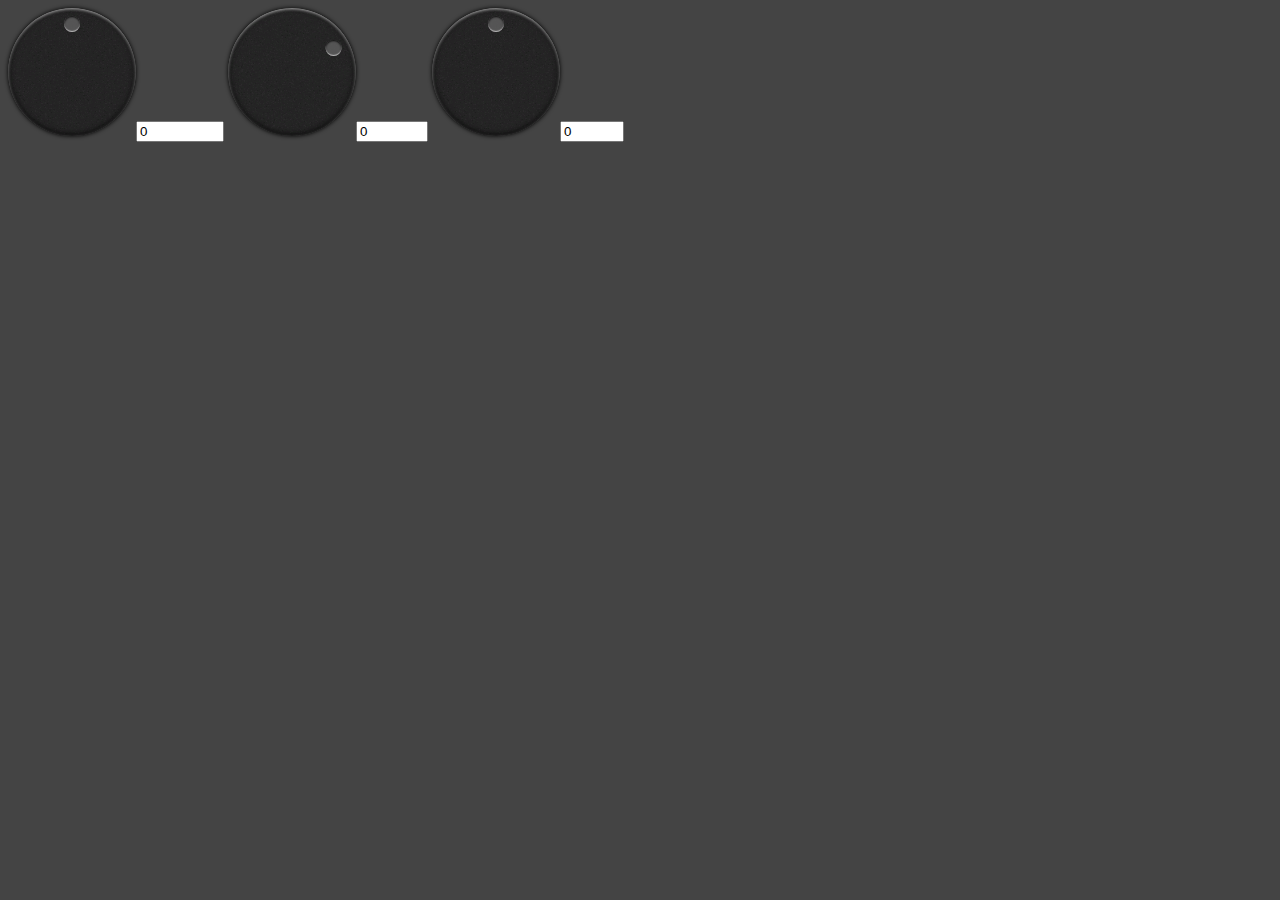
==== demo/index.html @ ceb41d31 "created git repository" ====
<!DOCTYPE html>
<html>
<head>
    <meta charset="utf-8" />
    <meta name="viewport" content="width=device-width" />
    <link rel="stylesheet" href="../jquery.knobby.css" >

    <style>
        body {
            background:#444;
        }
    </style>
</head>
<body>
        <input type="number" name="test" turn="10" value="0" min="-10000" max="10000" step="1" />

        <input type="number" name="test" turn=".5"  value="0" min="-5" max="10" step=".1" />

        <input type="number" name="test" turn="1"  value="0" min="0" max="100" step="10" />

        <script src="jquery.js"></script>
        <script src="../jquery.knobby.js"></script>
        <script>
            $("input[type=number]").knobby();
        </script>
</body>
</html>
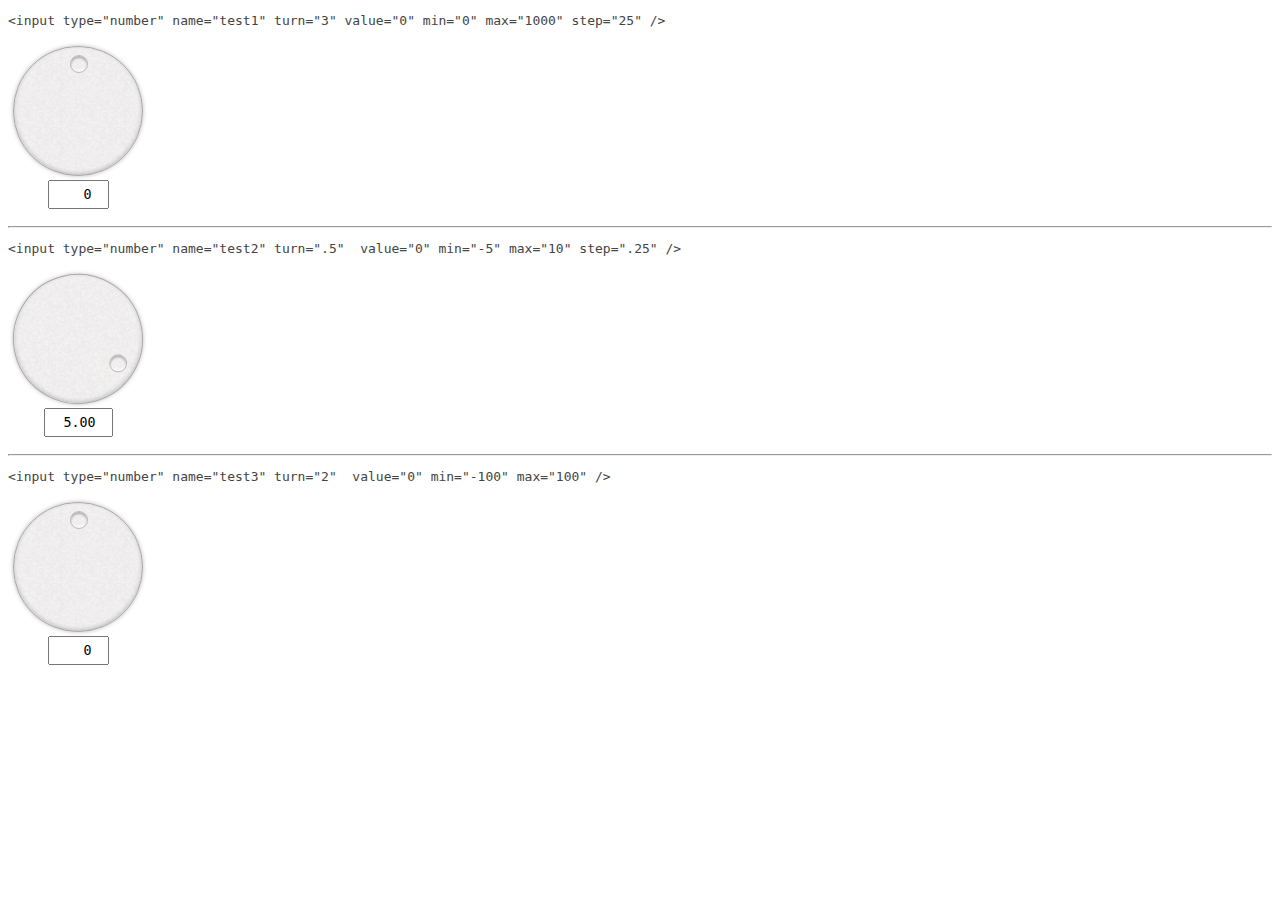
==== commit 33d7d0e1: "redraw on input change" ====
--- a/demo/index.html
+++ b/demo/index.html
@@ -3,25 +3,31 @@
 <head>
     <meta charset="utf-8" />
     <meta name="viewport" content="width=device-width" />
-    <link rel="stylesheet" href="../jquery.knobby.css" >
+    <link rel="stylesheet" href="../jquery.knobby.light.css" >
 
     <style>
         body {
-            background:#444;
+            background:#fff;
         }
+        pre {
+            color:#444;
+        }
+
     </style>
 </head>
 <body>
-        <input type="number" name="test" turn="10" value="0" min="-10000" max="10000" step="1" />
-
-        <input type="number" name="test" turn=".5"  value="0" min="-5" max="10" step=".1" />
-
-        <input type="number" name="test" turn="1"  value="0" min="0" max="100" step="10" />
-
+        <pre>&lt;input type="number" name="test1" turn="3" value="0" min="0" max="1000" step="25" /&gt;</pre>
+        <input type="number" name="test1" turn="3" value="0" min="0" max="1000" step="25" />
+        <hr>
+        <pre>&lt;input type="number" name="test2" turn=".5"  value="0" min="-5" max="10" step=".25" /&gt;</pre>
+        <input type="number" name="test2" turn=".5"  value="5" min="-5" max="10" step=".25" />
+        <hr>
+        <pre>&lt;input type="number" name="test3" turn="2"  value="0" min="-100" max="100" /&gt;</pre>
+        <input type="number" name="test3" turn="2"  value="0" min="-100" max="100" />
         <script src="jquery.js"></script>
         <script src="../jquery.knobby.js"></script>
         <script>
             $("input[type=number]").knobby();
         </script>
 </body>
-</html>+</html>
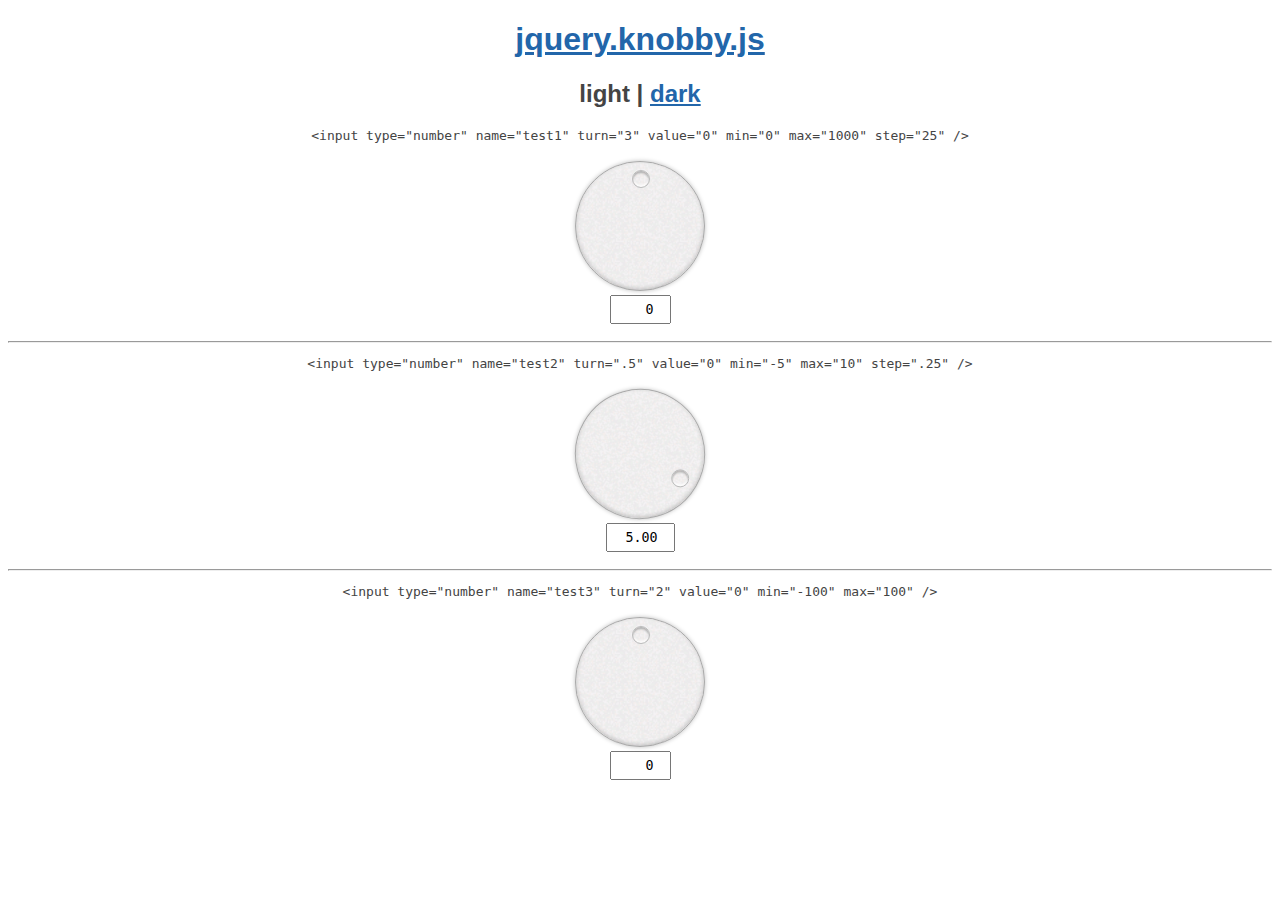
==== commit cea67765: "improved demo and style" ====
--- a/demo/index.html
+++ b/demo/index.html
@@ -1,21 +1,34 @@
 <!DOCTYPE html>
-<html>
+<html lang="en">
 <head>
     <meta charset="utf-8" />
-    <meta name="viewport" content="width=device-width" />
+    <meta name="viewport" content="width=device-width,initial-scale=1" />
     <link rel="stylesheet" href="../jquery.knobby.light.css" >
 
     <style>
         body {
             background:#fff;
+            font-family:sans-serif;
+            text-align:center;
+
+            color:#444;
         }
         pre {
-            color:#444;
+            white-space: normal;
         }
-
+        a:link {
+            color:#26a;
+        }
+        a:visited {
+            color:#26a;
+        }
     </style>
 </head>
 <body>
+        <h1><a href="https://github.com/grilly86/jquery.knobby.js">jquery.knobby.js</a></h1>
+
+        <h2>light | <a href="dark.html">dark</a></h2>
+
         <pre>&lt;input type="number" name="test1" turn="3" value="0" min="0" max="1000" step="25" /&gt;</pre>
         <input type="number" name="test1" turn="3" value="0" min="0" max="1000" step="25" />
         <hr>
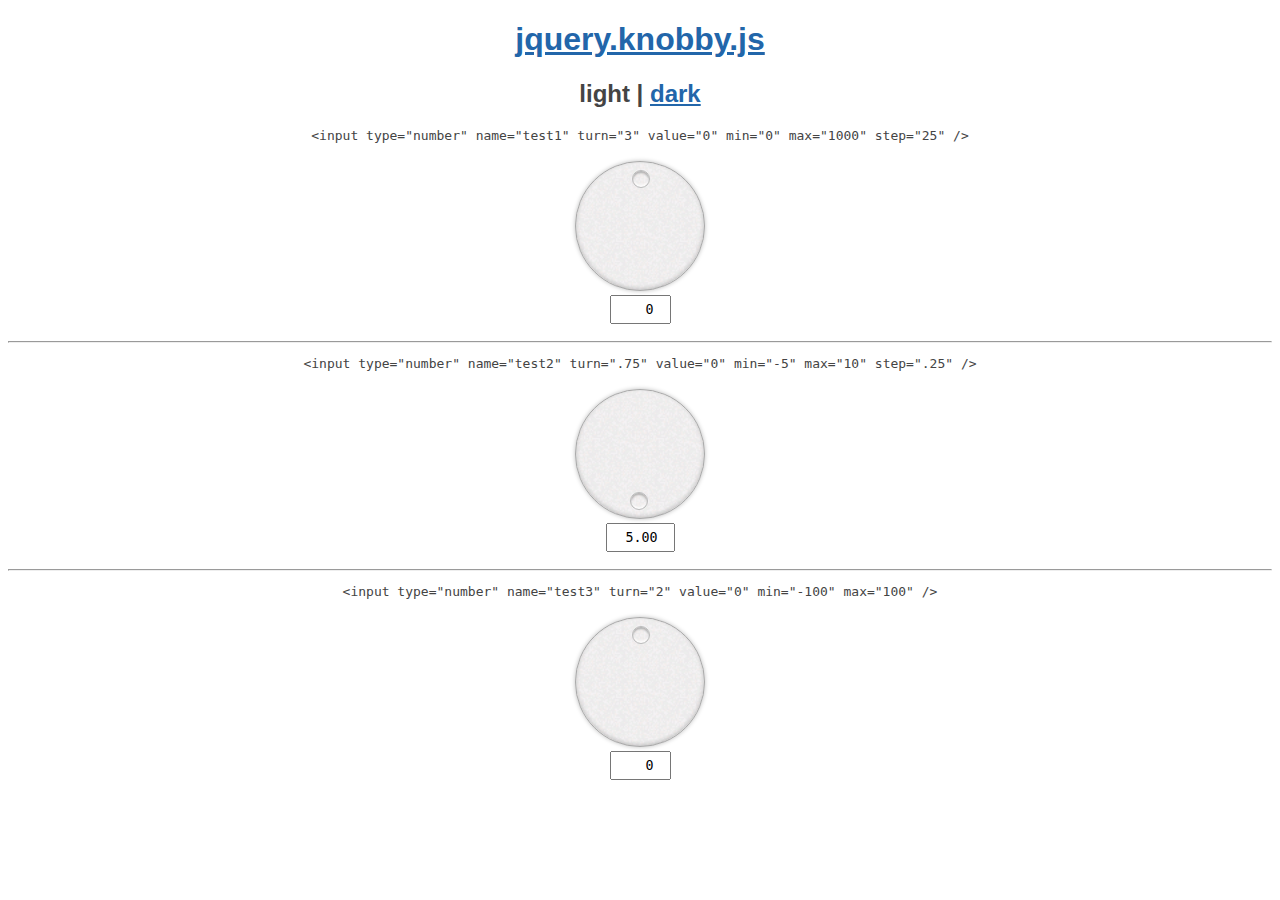
==== commit c1969bcb: "small change" ====
--- a/demo/index.html
+++ b/demo/index.html
@@ -32,8 +32,8 @@
         <pre>&lt;input type="number" name="test1" turn="3" value="0" min="0" max="1000" step="25" /&gt;</pre>
         <input type="number" name="test1" turn="3" value="0" min="0" max="1000" step="25" />
         <hr>
-        <pre>&lt;input type="number" name="test2" turn=".5"  value="0" min="-5" max="10" step=".25" /&gt;</pre>
-        <input type="number" name="test2" turn=".5"  value="5" min="-5" max="10" step=".25" />
+        <pre>&lt;input type="number" name="test2" turn=".75"  value="0" min="-5" max="10" step=".25" /&gt;</pre>
+        <input type="number" name="test2" turn=".75"  value="5" min="-5" max="10" step=".25" />
         <hr>
         <pre>&lt;input type="number" name="test3" turn="2"  value="0" min="-100" max="100" /&gt;</pre>
         <input type="number" name="test3" turn="2"  value="0" min="-100" max="100" />
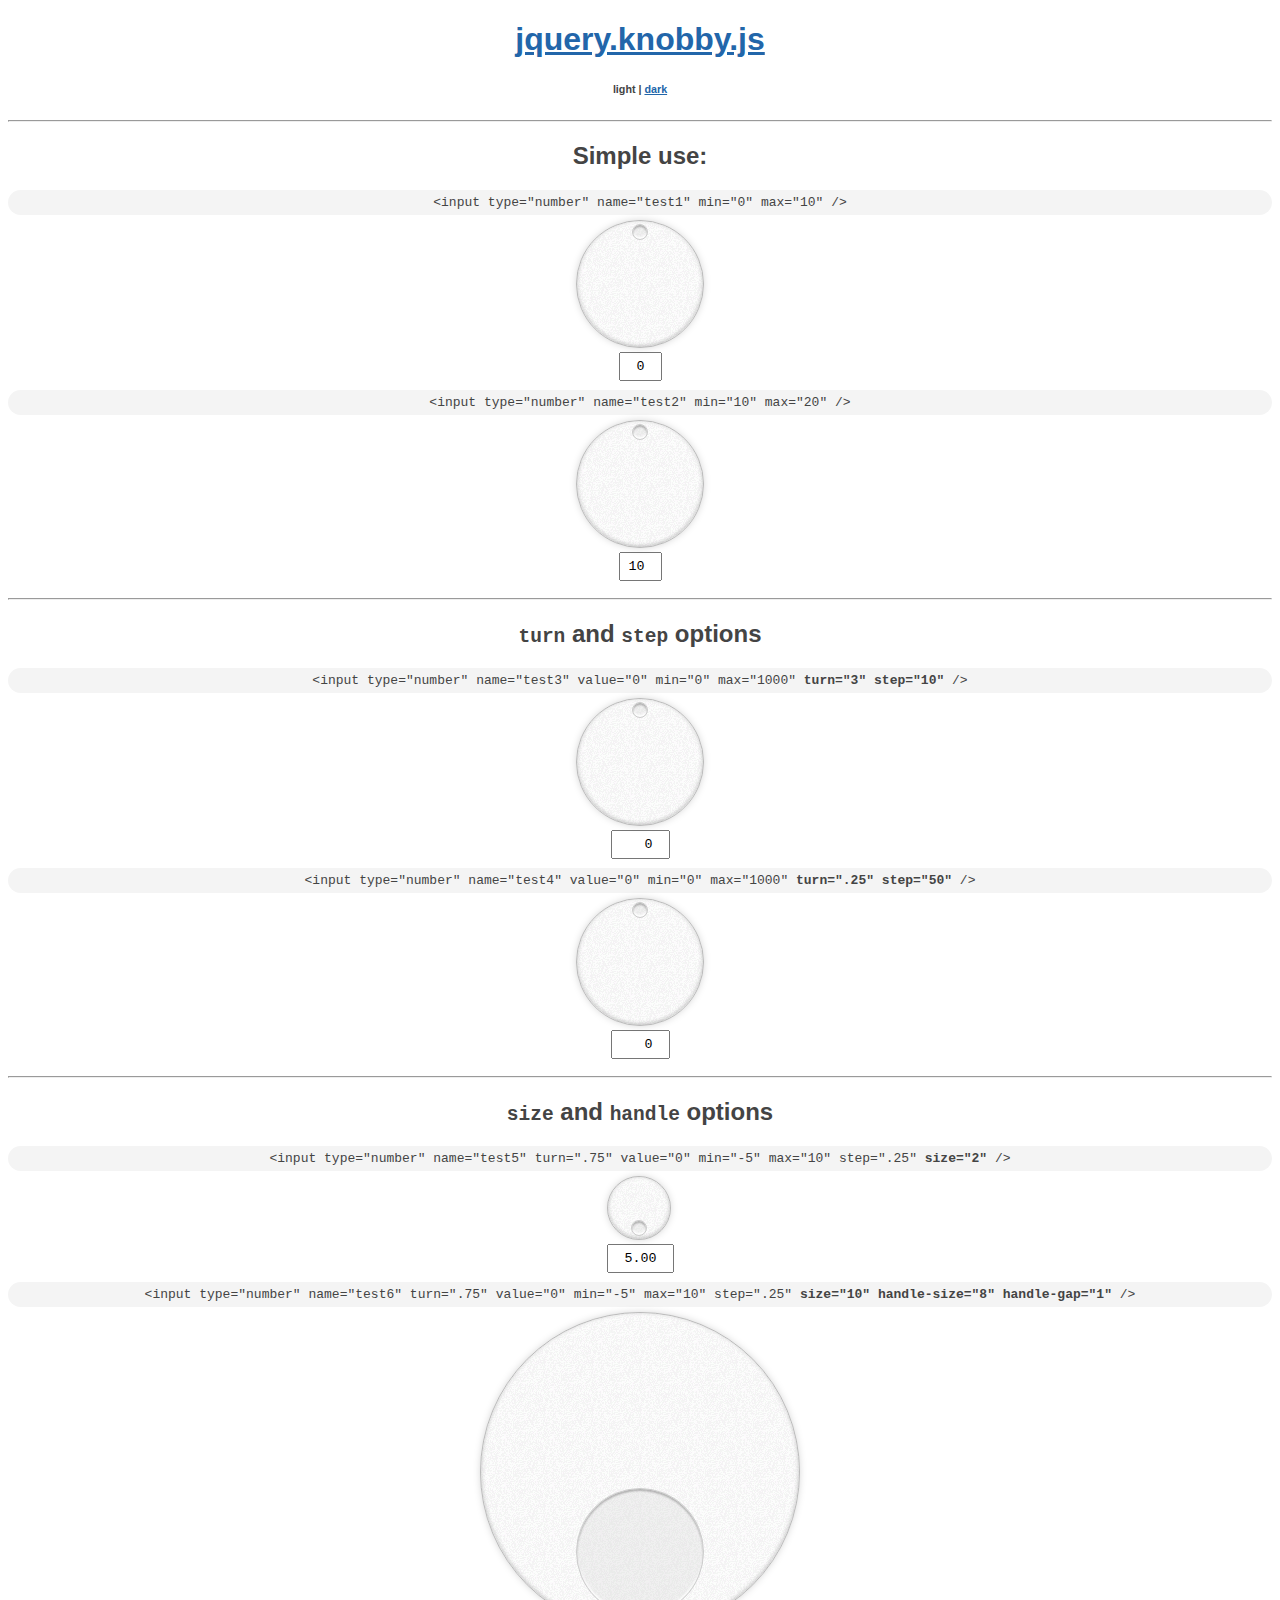
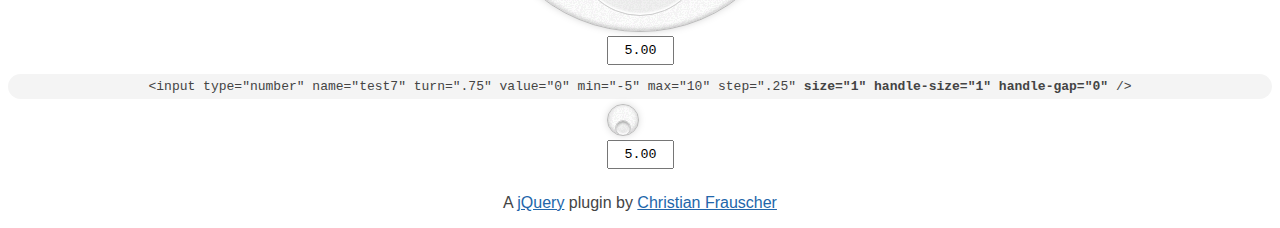
==== commit 1e857177: "added size and handle options" ====
--- a/demo/index.html
+++ b/demo/index.html
@@ -3,7 +3,7 @@
 <head>
     <meta charset="utf-8" />
     <meta name="viewport" content="width=device-width,initial-scale=1" />
-    <link rel="stylesheet" href="../jquery.knobby.light.css" >
+    <link rel="stylesheet" href="../stylesheet/jquery.knobby.light.css" >
 
     <style>
         body {
@@ -15,6 +15,10 @@
         }
         pre {
             white-space: normal;
+            background:#f4f4f4;
+            margin:0 auto;
+            padding:5px;
+            border-radius:15px;
         }
         a:link {
             color:#26a;
@@ -27,20 +31,52 @@
 <body>
         <h1><a href="https://github.com/grilly86/jquery.knobby.js">jquery.knobby.js</a></h1>
 
-        <h2>light | <a href="dark.html">dark</a></h2>
+        <h6>light | <a href="dark.html">dark</a></h6>
+        <hr/>
+        <h2>Simple use:</h2>
+        <pre>&lt;input type="number" name="test1" min="0" max="10" /&gt;</pre>
+        <input type="number" name="test1" min="0" max="10" />
 
-        <pre>&lt;input type="number" name="test1" turn="3" value="0" min="0" max="1000" step="25" /&gt;</pre>
-        <input type="number" name="test1" turn="3" value="0" min="0" max="1000" step="25" />
-        <hr>
-        <pre>&lt;input type="number" name="test2" turn=".75"  value="0" min="-5" max="10" step=".25" /&gt;</pre>
-        <input type="number" name="test2" turn=".75"  value="5" min="-5" max="10" step=".25" />
-        <hr>
-        <pre>&lt;input type="number" name="test3" turn="2"  value="0" min="-100" max="100" /&gt;</pre>
-        <input type="number" name="test3" turn="2"  value="0" min="-100" max="100" />
+        <pre>&lt;input type="number" name="test2" min="10" max="20" /&gt;</pre>
+        <input type="number" name="test2" min="10" max="20" />
+
+        <hr/>
+        <h2><code>turn</code> and <code>step</code> options</h2>
+        <pre>&lt;input type="number" name="test3" value="0" min="0" max="1000" <strong>turn="3" step="10"</strong> /&gt;</pre>
+        <input type="number" name="test3" turn="3" value="0" min="0" max="1000" step="10" />
+
+        <pre>&lt;input type="number" name="test4"  value="0" min="0" max="1000" <strong>turn=".25" step="50"</strong> /&gt;</pre>
+        <input type="number" name="test4" value="0" min="0" max="1000" turn=".25" step="50"  />
+        <hr/>
+
+        <h2><code>size</code> and <code>handle</code> options</h2>
+        <pre>&lt;input type="number" name="test5" turn=".75"  value="0" min="-5" max="10" step=".25" <strong>size="2"</strong> /&gt;</pre>
+        <input type="number" name="test5" turn=".75"  value="5" min="-5" max="10" step=".25" size="2" />
+
+        <pre>&lt;input type="number" name="test6" turn=".75"  value="0" min="-5" max="10" step=".25" <strong>size="10" handle-size="8" handle-gap="1"</strong> /&gt;</pre>
+        <input type="number" name="test6" turn=".75"  value="5" min="-5" max="10" step=".25" size="10" handle-size="8" handle-gap="1" />
+
+        <pre>&lt;input type="number" name="test7" turn=".75"  value="0" min="-5" max="10" step=".25" <strong>size="1" handle-size="1" handle-gap="0"</strong> /&gt;</pre>
+        <input type="number" name="test7" turn=".75"  value="5" min="-5" max="10" step=".25" size="1" handle-size="1" handle-gap="0" />
+
+        <p style="text-align:center">A <a href="http://jquery.com/">jQuery</a> plugin by <a href="http://codeblock.at/">Christian Frauscher</a></p>
+
         <script src="jquery.js"></script>
         <script src="../jquery.knobby.js"></script>
+
+
         <script>
             $("input[type=number]").knobby();
         </script>
+        <script>
+            (function(i,s,o,g,r,a,m){i['GoogleAnalyticsObject']=r;i[r]=i[r]||function(){
+                (i[r].q=i[r].q||[]).push(arguments)},i[r].l=1*new Date();a=s.createElement(o),
+                    m=s.getElementsByTagName(o)[0];a.async=1;a.src=g;m.parentNode.insertBefore(a,m)
+            })(window,document,'script','//www.google-analytics.com/analytics.js','ga');
+
+            ga('create', 'UA-60203563-1', 'auto');
+            ga('send', 'pageview');
+
+        </script>
 </body>
 </html>
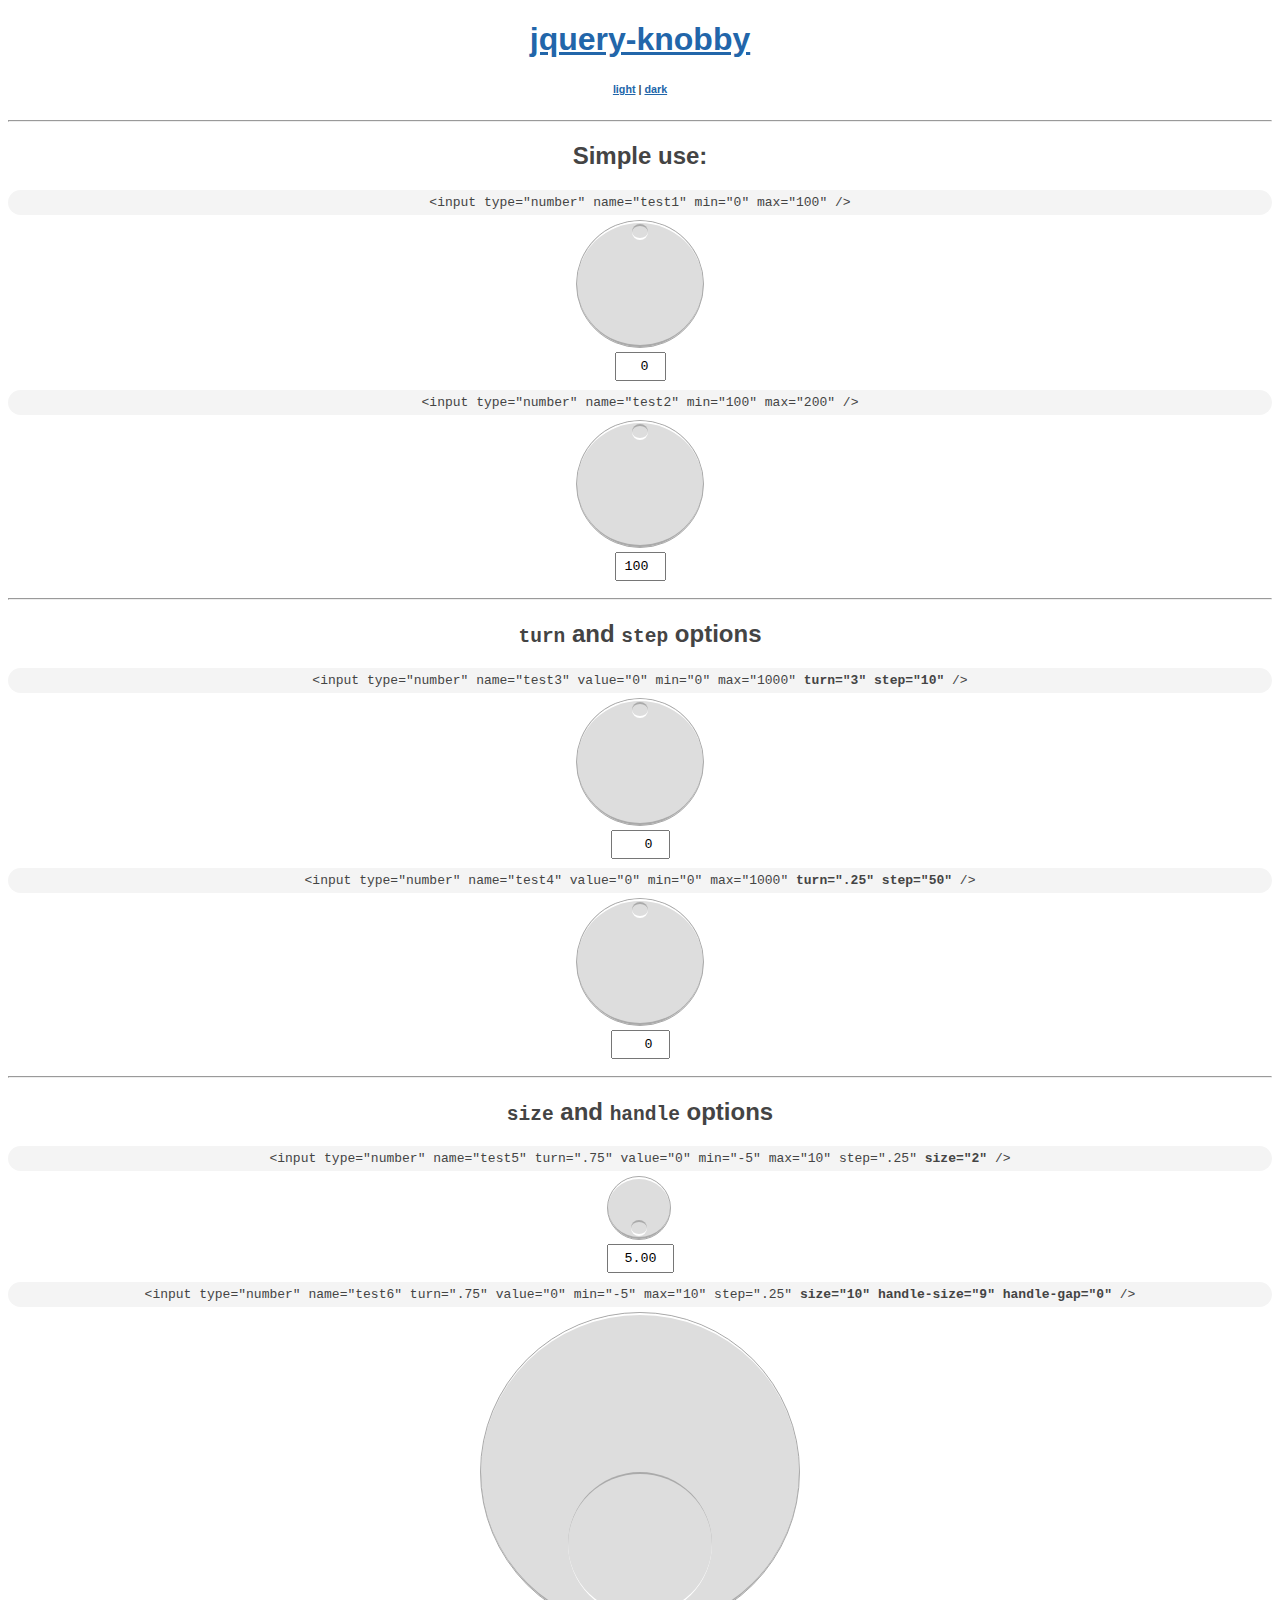
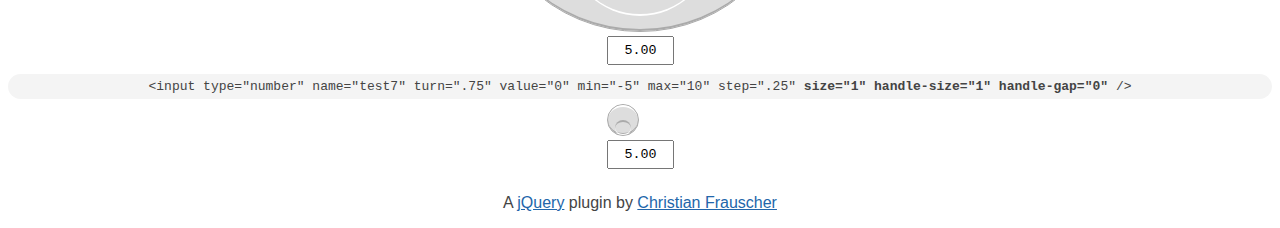
==== commit f1cbb4ed: "cleanup" ====
--- a/demo/index.html
+++ b/demo/index.html
@@ -3,14 +3,12 @@
 <head>
     <meta charset="utf-8" />
     <meta name="viewport" content="width=device-width,initial-scale=1" />
-    <link rel="stylesheet" href="../stylesheet/jquery.knobby.light.css" >
-
+    <link rel="stylesheet" href="../stylesheet/jquery.knobby.light.css"/>
     <style>
         body {
             background:#fff;
             font-family:sans-serif;
             text-align:center;
-
             color:#444;
         }
         pre {
@@ -26,57 +24,48 @@
         a:visited {
             color:#26a;
         }
+        
     </style>
 </head>
 <body>
-        <h1><a href="https://github.com/grilly86/jquery.knobby.js">jquery.knobby.js</a></h1>
 
-        <h6>light | <a href="dark.html">dark</a></h6>
-        <hr/>
-        <h2>Simple use:</h2>
-        <pre>&lt;input type="number" name="test1" min="0" max="10" /&gt;</pre>
-        <input type="number" name="test1" min="0" max="10" />
+<h1><a href="https://github.com/grilly86/jquery-knobby">jquery-knobby</a> </h1>
+<h6><a href="index.html">light</a> | <a href="dark.html">dark</a></h6>
+<hr/>
+<h2>Simple use:</h2>
+<pre>&lt;input type="number" name="test1" min="0" max="100" /&gt;</pre>
+<input type="number" name="test1" min="0" max="100" />
 
-        <pre>&lt;input type="number" name="test2" min="10" max="20" /&gt;</pre>
-        <input type="number" name="test2" min="10" max="20" />
+<pre>&lt;input type="number" name="test2" min="100" max="200" /&gt;</pre>
+<input type="number" name="test2" min="100" max="200" />
 
-        <hr/>
-        <h2><code>turn</code> and <code>step</code> options</h2>
-        <pre>&lt;input type="number" name="test3" value="0" min="0" max="1000" <strong>turn="3" step="10"</strong> /&gt;</pre>
-        <input type="number" name="test3" turn="3" value="0" min="0" max="1000" step="10" />
+<hr/>
+<h2><code>turn</code> and <code>step</code> options</h2>
+<pre>&lt;input type="number" name="test3" value="0" min="0" max="1000" <strong>turn="3" step="10"</strong> /&gt;</pre>
+<input type="number" name="test3" turn="3" value="0" min="0" max="1000" step="10" />
 
-        <pre>&lt;input type="number" name="test4"  value="0" min="0" max="1000" <strong>turn=".25" step="50"</strong> /&gt;</pre>
-        <input type="number" name="test4" value="0" min="0" max="1000" turn=".25" step="50"  />
-        <hr/>
+<pre>&lt;input type="number" name="test4"  value="0" min="0" max="1000" <strong>turn=".25" step="50"</strong> /&gt;</pre>
+<input type="number" name="test4" value="0" min="0" max="1000" turn=".25" step="50"  />
+<hr/>
 
-        <h2><code>size</code> and <code>handle</code> options</h2>
-        <pre>&lt;input type="number" name="test5" turn=".75"  value="0" min="-5" max="10" step=".25" <strong>size="2"</strong> /&gt;</pre>
-        <input type="number" name="test5" turn=".75"  value="5" min="-5" max="10" step=".25" size="2" />
+<h2><code>size</code> and <code>handle</code> options</h2>
+<pre>&lt;input type="number" name="test5" turn=".75"  value="0" min="-5" max="10" step=".25" <strong>size="2"</strong> /&gt;</pre>
+<input type="number" name="test5" turn=".75"  value="5" min="-5" max="10" step=".25" size="2" />
 
-        <pre>&lt;input type="number" name="test6" turn=".75"  value="0" min="-5" max="10" step=".25" <strong>size="10" handle-size="8" handle-gap="1"</strong> /&gt;</pre>
-        <input type="number" name="test6" turn=".75"  value="5" min="-5" max="10" step=".25" size="10" handle-size="8" handle-gap="1" />
+<pre>&lt;input type="number" name="test6" turn=".75"  value="0" min="-5" max="10" step=".25" <strong>size="10" handle-size="9" handle-gap="0"</strong> /&gt;</pre>
+<input type="number" name="test6" turn=".75"  value="5" min="-5" max="10" step=".25" size="10" handle-size="9" handle-gap="1" />
 
-        <pre>&lt;input type="number" name="test7" turn=".75"  value="0" min="-5" max="10" step=".25" <strong>size="1" handle-size="1" handle-gap="0"</strong> /&gt;</pre>
-        <input type="number" name="test7" turn=".75"  value="5" min="-5" max="10" step=".25" size="1" handle-size="1" handle-gap="0" />
+<pre>&lt;input type="number" name="test7" turn=".75"  value="0" min="-5" max="10" step=".25" <strong>size="1" handle-size="1" handle-gap="0"</strong> /&gt;</pre>
+<input type="number" name="test7" turn=".75"  value="5" min="-5" max="10" step=".25" size="1" handle-size="1" handle-gap="0" />
 
-        <p style="text-align:center">A <a href="http://jquery.com/">jQuery</a> plugin by <a href="http://codeblock.at/">Christian Frauscher</a></p>
+<p style="text-align:center">A <a href="http://jquery.com/">jQuery</a> plugin by <a href="http://codeblock.at/">Christian Frauscher</a></p>
 
-        <script src="jquery.js"></script>
-        <script src="../jquery.knobby.js"></script>
-
-
-        <script>
-            $("input[type=number]").knobby();
-        </script>
-        <script>
-            (function(i,s,o,g,r,a,m){i['GoogleAnalyticsObject']=r;i[r]=i[r]||function(){
-                (i[r].q=i[r].q||[]).push(arguments)},i[r].l=1*new Date();a=s.createElement(o),
-                    m=s.getElementsByTagName(o)[0];a.async=1;a.src=g;m.parentNode.insertBefore(a,m)
-            })(window,document,'script','//www.google-analytics.com/analytics.js','ga');
-
-            ga('create', 'UA-60203563-1', 'auto');
-            ga('send', 'pageview');
-
-        </script>
+<script src="https://code.jquery.com/jquery-3.5.1.min.js"
+        integrity="sha256-9/aliU8dGd2tb6OSsuzixeV4y/faTqgFtohetphbbj0="
+        crossorigin="anonymous"></script>
+<script src="../jquery.knobby.js"></script>
+<script>
+    $("input[type=number]").knobby();
+</script>
 </body>
 </html>
